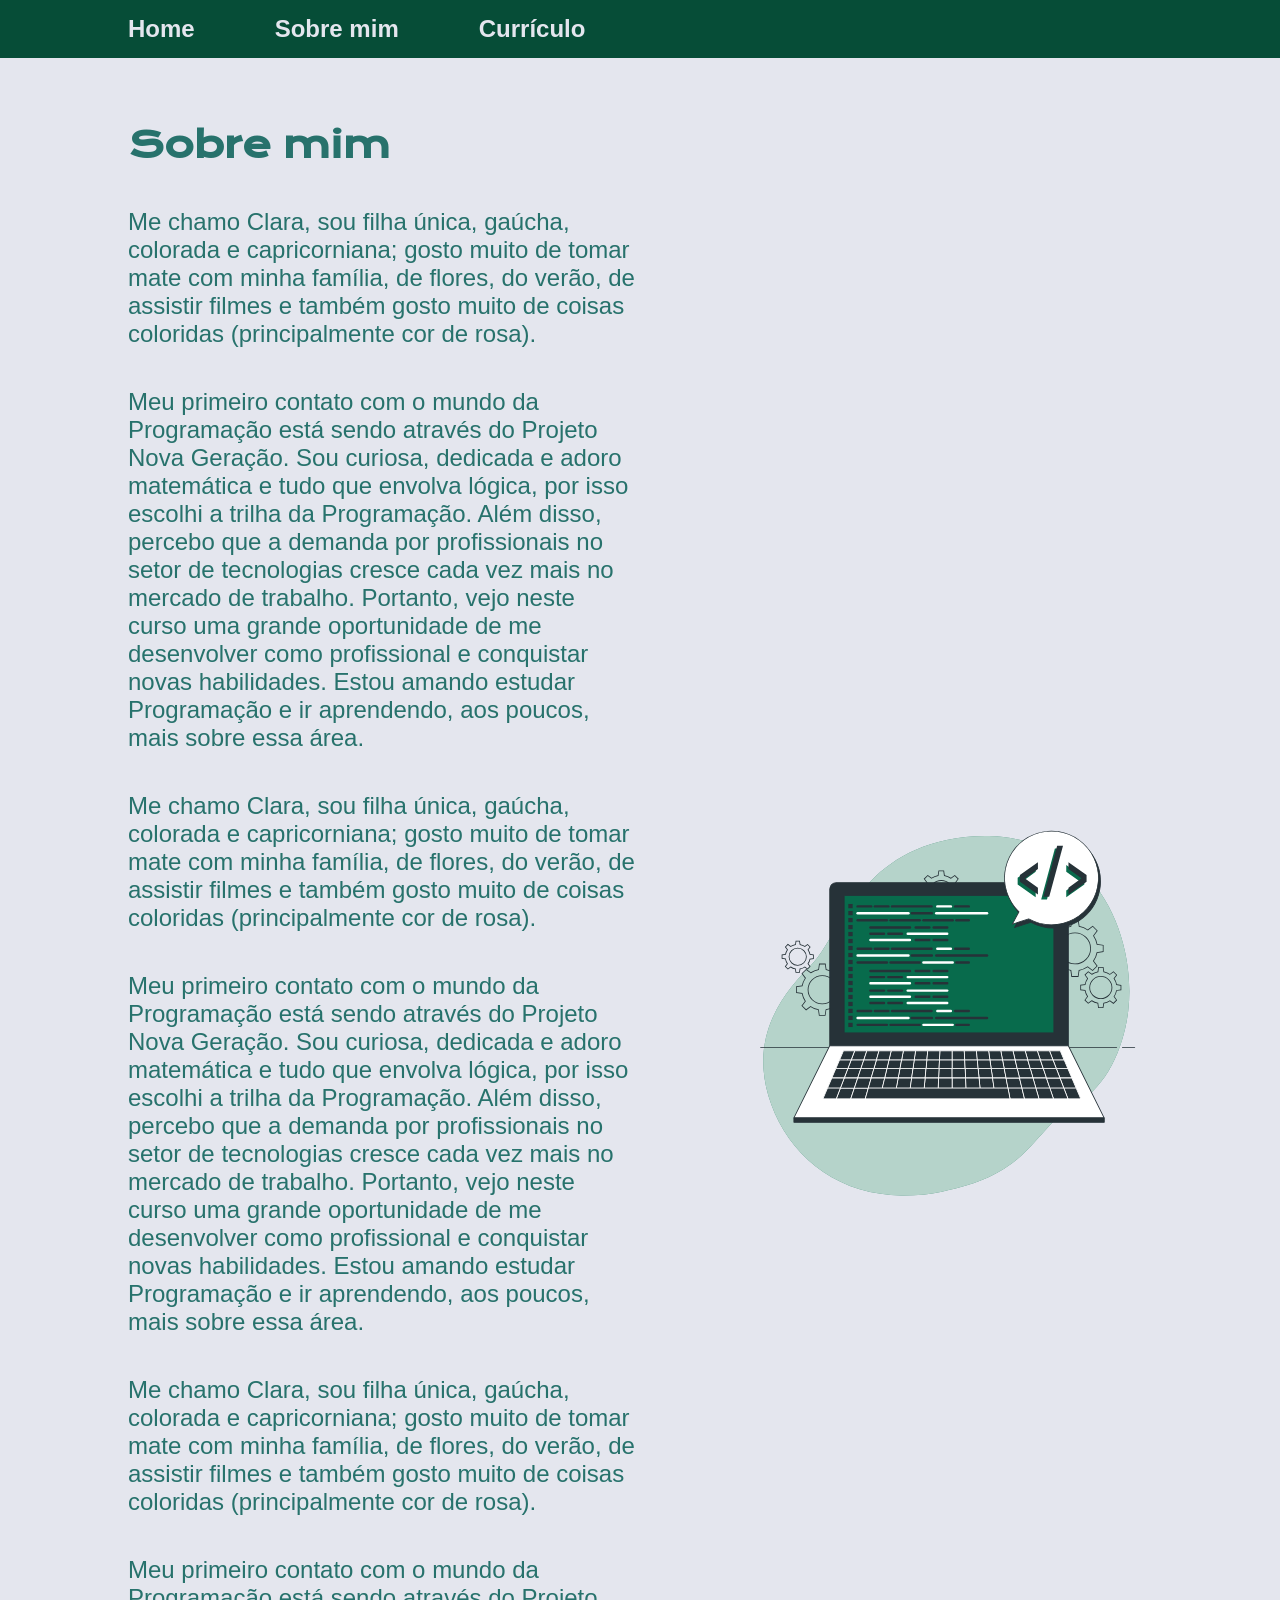
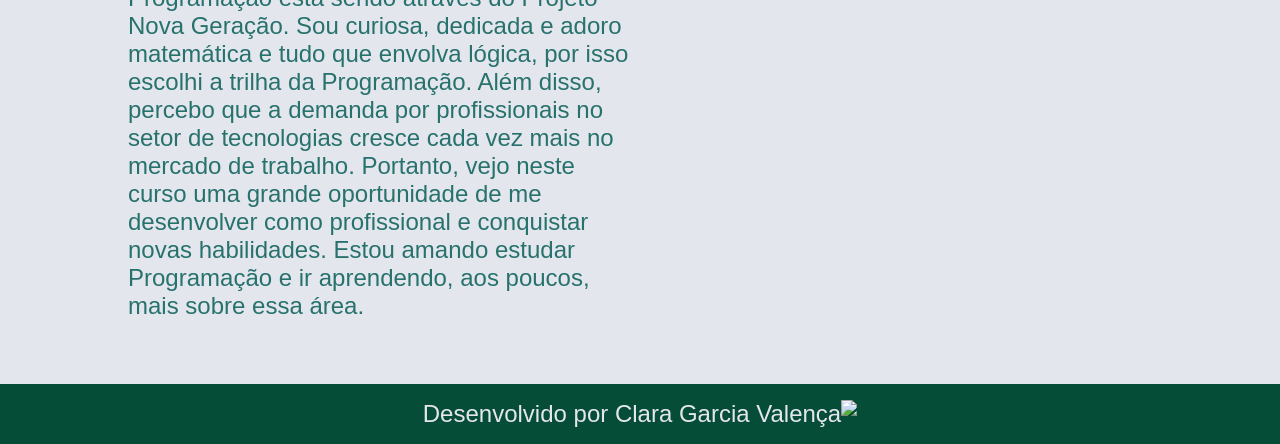
==== about.html @ d9e71e47 "fix: rolamento da página" ====
<!DOCTYPE html>
<html lang="pt-br">
<head>
    <meta charset="UTF-8">
    <meta http-equiv="X-UA-Compatible" content="IE=edge">
    <meta name="viewport" content="width=device-width, initial-scale=1.0">
    <title>Sobre mim</title>
    <link rel="stylesheet" href="./styles/style.css">
</head>
<body>
  <header class="cabecalho">
        <nav class="cabecalho__menu">
            <a class="cabecalho__menu__link" href="index.html">Home</a>
            <a class="cabecalho__menu__link" href="about.html">Sobre mim</a>
            <a class="cabecalho__menu__link" href="curriculo.html">Currículo</a>
        </nav>
  </header>

  <main class="apresentacao">
    <section class="apresentacao__conteudo">
        <h1 class="apresentacao__conteudo__titulo">Sobre mim</h1>
        <p class="apresentacao__conteudo__texto">Me chamo Clara, sou filha única, gaúcha, colorada e capricorniana; gosto muito de tomar mate com minha família, de flores, do verão, de assistir filmes e também gosto muito de coisas coloridas (principalmente cor de rosa).</p>
        <p class="apresentacao__conteudo__texto">Meu primeiro contato com o mundo da Programação está sendo através do Projeto Nova Geração. Sou curiosa, dedicada e adoro matemática e tudo que envolva lógica, por isso escolhi a trilha da Programação. Além disso, percebo que a demanda por profissionais no setor de tecnologias cresce cada vez mais no mercado de trabalho. Portanto, vejo neste curso uma grande oportunidade de me desenvolver como profissional e conquistar novas habilidades. Estou amando estudar Programação e ir aprendendo, aos poucos, mais sobre essa área.</p>
        <p class="apresentacao__conteudo__texto">Me chamo Clara, sou filha única, gaúcha, colorada e capricorniana; gosto muito de tomar mate com minha família, de flores, do verão, de assistir filmes e também gosto muito de coisas coloridas (principalmente cor de rosa).</p>
        <p class="apresentacao__conteudo__texto">Meu primeiro contato com o mundo da Programação está sendo através do Projeto Nova Geração. Sou curiosa, dedicada e adoro matemática e tudo que envolva lógica, por isso escolhi a trilha da Programação. Além disso, percebo que a demanda por profissionais no setor de tecnologias cresce cada vez mais no mercado de trabalho. Portanto, vejo neste curso uma grande oportunidade de me desenvolver como profissional e conquistar novas habilidades. Estou amando estudar Programação e ir aprendendo, aos poucos, mais sobre essa área.</p>
        <p class="apresentacao__conteudo__texto">Me chamo Clara, sou filha única, gaúcha, colorada e capricorniana; gosto muito de tomar mate com minha família, de flores, do verão, de assistir filmes e também gosto muito de coisas coloridas (principalmente cor de rosa).</p>
        <p class="apresentacao__conteudo__texto">Meu primeiro contato com o mundo da Programação está sendo através do Projeto Nova Geração. Sou curiosa, dedicada e adoro matemática e tudo que envolva lógica, por isso escolhi a trilha da Programação. Além disso, percebo que a demanda por profissionais no setor de tecnologias cresce cada vez mais no mercado de trabalho. Portanto, vejo neste curso uma grande oportunidade de me desenvolver como profissional e conquistar novas habilidades. Estou amando estudar Programação e ir aprendendo, aos poucos, mais sobre essa área.</p>
    </section>
    <img src="assets/computer.svg" alt="computer image" class="imagem">
  </main>

  <footer class="rodape">
    <p>Desenvolvido por Clara Garcia Valença</p>
    <img src="./assets/coração.png">
  </footer>   
</body>
</html>
---- styles/style.css ----
@import url('https://fonts.googleapis.com/css2?family= Krona+One & family= Montserrat:wght@400;600 & display=swap') ;

:root {
    --cor-primaria: #e4e6ee;
    --cor-secundaria: #27726c; 
    --cor-terciaria: #064d37;
    --cor-hover: #1969b4;

    --fonte-primaria: 'Krona One', sans-serif;
    --font-secundaria: 'Montserrat', sans-serif;
}

* {
    margin: 0;
    padding: 0;
}

html, body {
  max-width: 100%;
  overflow-x: hidden;
}

body {
    min-height: 100vh;
display: flex;
flex-direction: column;
    box-sizing: border-box;
    background-color: var(--cor-primaria); 
    color: var(--cor-secundaria);

}

.cabecalho {
    padding: 0% 10%;
    background-color: var(--cor-terciaria);
    height: 3.6rem;
    display: flex;
    align-items: center;
}

.cabecalho__menu {
    display: flex;
    gap: 80px;
}

.cabecalho__menu__link {
    font-family: var(--font-secundaria);
    font-size: 1.5rem;
    font-weight: 600;
    color: var(--cor-primaria);
    text-decoration: none;
}

.apresentacao {
     flex: 1;
    overflow-y: auto; 
    padding: 5% 10%;
    display: flex;
    align-items: center;
    justify-content: space-between;
    gap: 83px;
    
}

.apresentacao__conteudo {
    width: 50%;
    display: flex;
    flex-direction: column;
    gap: 40px;
}

.apresentacao__conteudo__titulo {
    font-size: 2.25rem;
    font-family: var(--fonte-primaria);
}

.titulo-destaque {
    color: var(--cor-terciaria);
}

.apresentacao__conteudo__texto {
    font-size: 1.5rem;
    font-family: var(--font-secundaria);
}

span:hover{
        color:var(--cor-terciaria);
    }

.apresentacao__links {
    display: flex;
    flex-direction: column;
    justify-content: space-between;
    align-items: center;
    gap: 32px;
}

.apresentacao__links__subtitulo {
    font-family: var(--fonte-primaria);
    font-weight: 400;
    font-size: 1.5rem;
}

.apresentacao__links__navegacao {
    display: flex;
    justify-content: center;
    align-items: center;
    gap: 16px;
    border: 3.5px solid var(--cor-terciaria);
    width: 60%;
    text-align: center;
    border-radius: 8px;
    font-size: 1.5rem;
    font-weight: 600;
    padding: 21.5px 0;
    text-decoration: none;
    color: var(--cor-secundaria);
    font-family: var(--font-secundaria);  
}

.apresentacao__links__navegacao:hover {
    background-color: var(--cor-hover);
    color: var(--cor-terciaria);
    padding: 3%;
}

.imagem {
    width: 40%;
    border-radius: 8px;
    min-width: 280px;
}


.apresentacao__conteudo__texto a {
    text-decoration: none;
    color: var(--cor-terciaria);
    padding: 10% 1% 6% 1%;
}


.imagem__curriculo {
    width: 50%;
    margin:2%;
    border-radius: 16px;
}

.certificado:hover {
    font-size: 1.625rem;
}

.rodape {
    padding: 1rem;
    color: var(--cor-primaria);
    background-color: var(--cor-terciaria);
    text-align: center;
    font-family: var(--font-secundaria);
    font-weight: 400;
    font-size: 1.5rem;
    display: flex;
    flex-direction: row;
    justify-content: center;

}
@media (max-width: 1200px) {
    .cabecalho {
        padding:8%;
    }
    
    .cabecalho__menu {
        justify-content:center;
    }
    
    .apresentacao {
        flex-direction: column-reverse;
        padding: 5%;
    }
    
    .apresentacao__conteudo {
        width: auto;
    }
    
    .imagem__curriculo {
        width: 80%;
    }

}
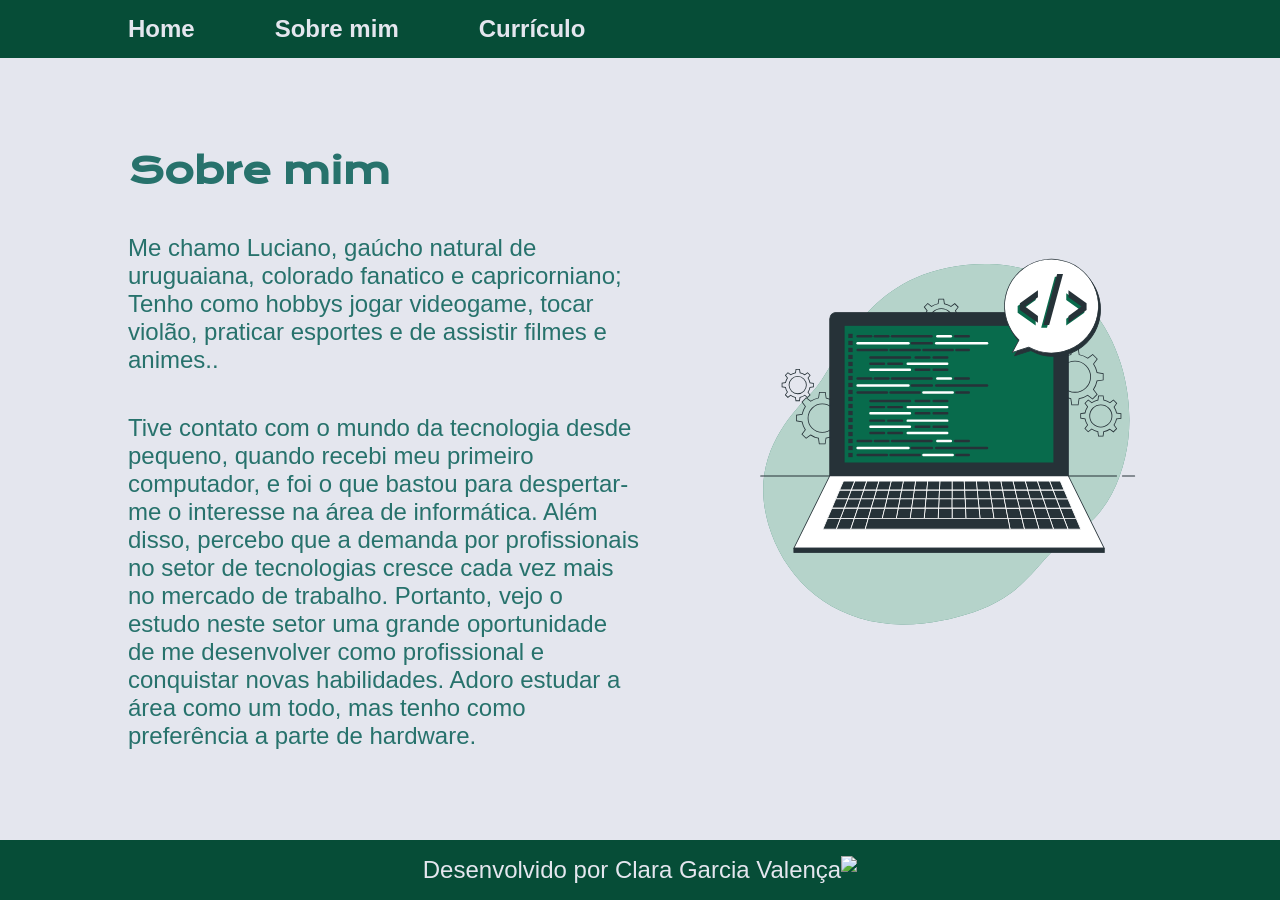
==== commit ca3f7ce6: "Mudança nos textos" ====
--- a/about.html
+++ b/about.html
@@ -19,12 +19,9 @@
   <main class="apresentacao">
     <section class="apresentacao__conteudo">
         <h1 class="apresentacao__conteudo__titulo">Sobre mim</h1>
-        <p class="apresentacao__conteudo__texto">Me chamo Clara, sou filha única, gaúcha, colorada e capricorniana; gosto muito de tomar mate com minha família, de flores, do verão, de assistir filmes e também gosto muito de coisas coloridas (principalmente cor de rosa).</p>
-        <p class="apresentacao__conteudo__texto">Meu primeiro contato com o mundo da Programação está sendo através do Projeto Nova Geração. Sou curiosa, dedicada e adoro matemática e tudo que envolva lógica, por isso escolhi a trilha da Programação. Além disso, percebo que a demanda por profissionais no setor de tecnologias cresce cada vez mais no mercado de trabalho. Portanto, vejo neste curso uma grande oportunidade de me desenvolver como profissional e conquistar novas habilidades. Estou amando estudar Programação e ir aprendendo, aos poucos, mais sobre essa área.</p>
-        <p class="apresentacao__conteudo__texto">Me chamo Clara, sou filha única, gaúcha, colorada e capricorniana; gosto muito de tomar mate com minha família, de flores, do verão, de assistir filmes e também gosto muito de coisas coloridas (principalmente cor de rosa).</p>
-        <p class="apresentacao__conteudo__texto">Meu primeiro contato com o mundo da Programação está sendo através do Projeto Nova Geração. Sou curiosa, dedicada e adoro matemática e tudo que envolva lógica, por isso escolhi a trilha da Programação. Além disso, percebo que a demanda por profissionais no setor de tecnologias cresce cada vez mais no mercado de trabalho. Portanto, vejo neste curso uma grande oportunidade de me desenvolver como profissional e conquistar novas habilidades. Estou amando estudar Programação e ir aprendendo, aos poucos, mais sobre essa área.</p>
-        <p class="apresentacao__conteudo__texto">Me chamo Clara, sou filha única, gaúcha, colorada e capricorniana; gosto muito de tomar mate com minha família, de flores, do verão, de assistir filmes e também gosto muito de coisas coloridas (principalmente cor de rosa).</p>
-        <p class="apresentacao__conteudo__texto">Meu primeiro contato com o mundo da Programação está sendo através do Projeto Nova Geração. Sou curiosa, dedicada e adoro matemática e tudo que envolva lógica, por isso escolhi a trilha da Programação. Além disso, percebo que a demanda por profissionais no setor de tecnologias cresce cada vez mais no mercado de trabalho. Portanto, vejo neste curso uma grande oportunidade de me desenvolver como profissional e conquistar novas habilidades. Estou amando estudar Programação e ir aprendendo, aos poucos, mais sobre essa área.</p>
+        <p class="apresentacao__conteudo__texto">Me chamo Luciano, gaúcho natural de uruguaiana, colorado fanatico e capricorniano; Tenho como hobbys jogar videogame, tocar violão, praticar esportes e de assistir filmes e animes..</p>
+        <p class="apresentacao__conteudo__texto">Tive contato com o mundo da tecnologia desde pequeno, quando recebi meu primeiro computador, e foi o que bastou para despertar-me o interesse na área de informática. Além disso, percebo que a demanda por profissionais no setor de tecnologias cresce cada vez mais no mercado de trabalho. Portanto, vejo o estudo neste setor uma grande oportunidade de me desenvolver como profissional e conquistar novas habilidades. Adoro estudar a área como um todo, mas tenho como preferência a parte de hardware.</p>     
+
     </section>
     <img src="assets/computer.svg" alt="computer image" class="imagem">
   </main>
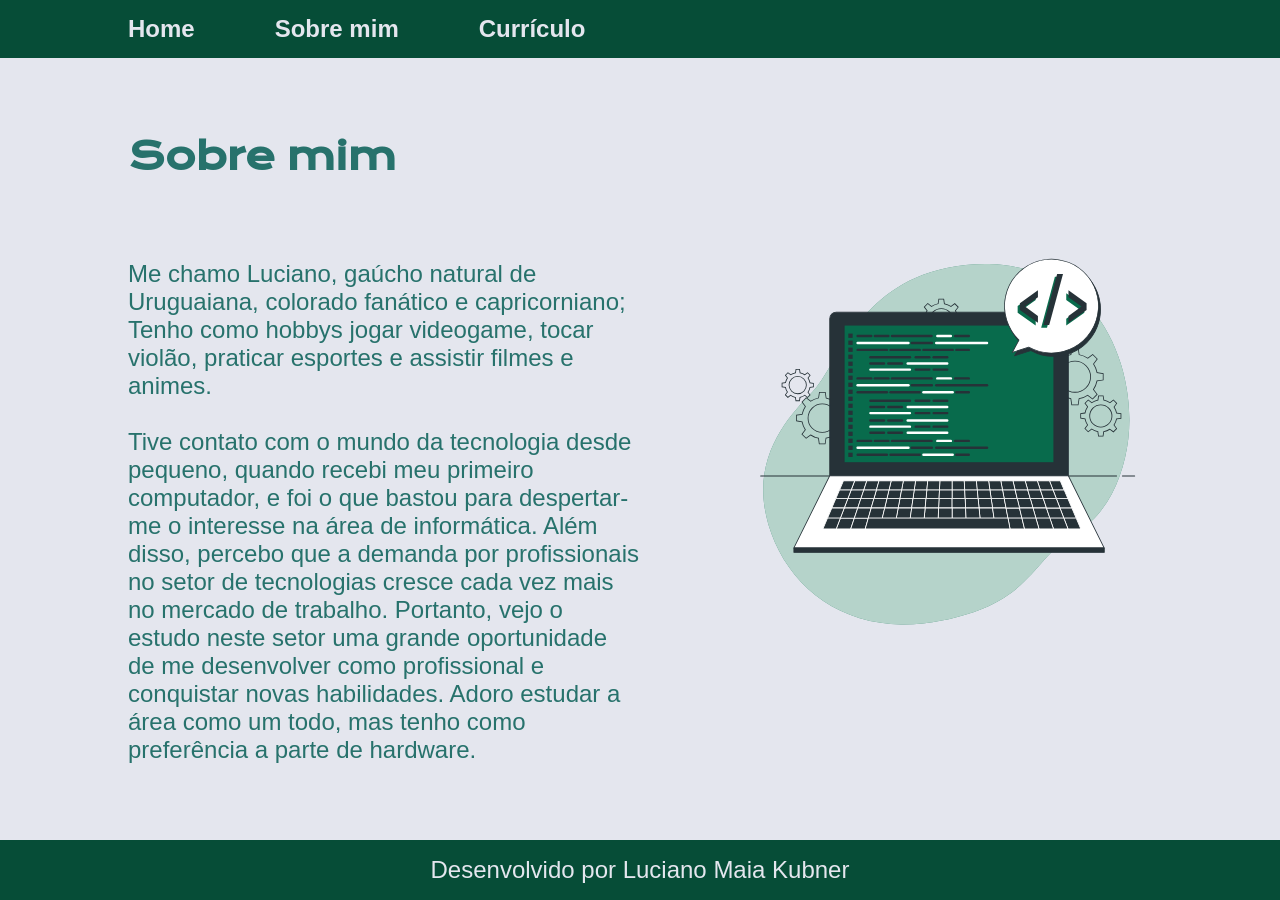
==== commit 32b2616e: "style: ajuste no espaçamento" ====
--- a/about.html
+++ b/about.html
@@ -17,18 +17,19 @@
   </header>
 
   <main class="apresentacao">
-    <section class="apresentacao__conteudo">
+    <section class="apresentacao__conteudo_about">
         <h1 class="apresentacao__conteudo__titulo">Sobre mim</h1>
-        <p class="apresentacao__conteudo__texto">Me chamo Luciano, gaúcho natural de uruguaiana, colorado fanatico e capricorniano; Tenho como hobbys jogar videogame, tocar violão, praticar esportes e de assistir filmes e animes..</p>
+        <div>
+        <p class="apresentacao__conteudo__texto">Me chamo Luciano, gaúcho natural de Uruguaiana, colorado fanático e capricorniano; Tenho como hobbys jogar videogame, tocar violão, praticar esportes e assistir filmes e animes.<br><br></p>
         <p class="apresentacao__conteudo__texto">Tive contato com o mundo da tecnologia desde pequeno, quando recebi meu primeiro computador, e foi o que bastou para despertar-me o interesse na área de informática. Além disso, percebo que a demanda por profissionais no setor de tecnologias cresce cada vez mais no mercado de trabalho. Portanto, vejo o estudo neste setor uma grande oportunidade de me desenvolver como profissional e conquistar novas habilidades. Adoro estudar a área como um todo, mas tenho como preferência a parte de hardware.</p>     
-
+        </div>
+        
     </section>
     <img src="assets/computer.svg" alt="computer image" class="imagem">
   </main>
 
   <footer class="rodape">
-    <p>Desenvolvido por Clara Garcia Valença</p>
-    <img src="./assets/coração.png">
+    <p>Desenvolvido por Luciano Maia Kubner</p>
   </footer>   
 </body>
 </html>
--- a/styles/style.css
+++ b/styles/style.css
@@ -4,7 +4,7 @@
     --cor-primaria: #e4e6ee;
     --cor-secundaria: #27726c; 
     --cor-terciaria: #064d37;
-    --cor-hover: #1969b4;
+    --cor-hover: #259289;
 
     --fonte-primaria: 'Krona One', sans-serif;
     --font-secundaria: 'Montserrat', sans-serif;
@@ -52,7 +52,7 @@
 }
 
 .apresentacao {
-     flex: 1;
+    flex: 1;
     overflow-y: auto; 
     padding: 5% 10%;
     display: flex;
@@ -69,8 +69,22 @@
     gap: 40px;
 }
 
+.apresentacao__conteudo_about {
+    width: 50%;
+    display: flex;
+    flex-direction: column;
+    gap: 80px;
+}
+
+/*.apresentacao__conteudo_curriculo{
+    width: 50%;
+    display: flex;
+    flex-direction: column;
+   align-items: space-around;
+    gap: 40px;
+}*/
 .apresentacao__conteudo__titulo {
-    font-size: 2.25rem;
+    font-size: 2.3rem;
     font-family: var(--fonte-primaria);
 }
 
@@ -85,7 +99,7 @@
 
 span:hover{
         color:var(--cor-terciaria);
-    }
+}
 
 .apresentacao__links {
     display: flex;
@@ -119,9 +133,10 @@
 }
 
 .apresentacao__links__navegacao:hover {
-    background-color: var(--cor-hover);
+    background-color: var(--cor-secundaria, 1);
     color: var(--cor-terciaria);
     padding: 3%;
+  
 }
 
 .imagem {
@@ -133,7 +148,7 @@
 
 .apresentacao__conteudo__texto a {
     text-decoration: none;
-    color: var(--cor-terciaria);
+    color: var(--cor-hover);
     padding: 10% 1% 6% 1%;
 }
 
@@ -145,7 +160,7 @@
 }
 
 .certificado:hover {
-    font-size: 1.625rem;
+    font-size: 1rem;
 }
 
 .rodape {
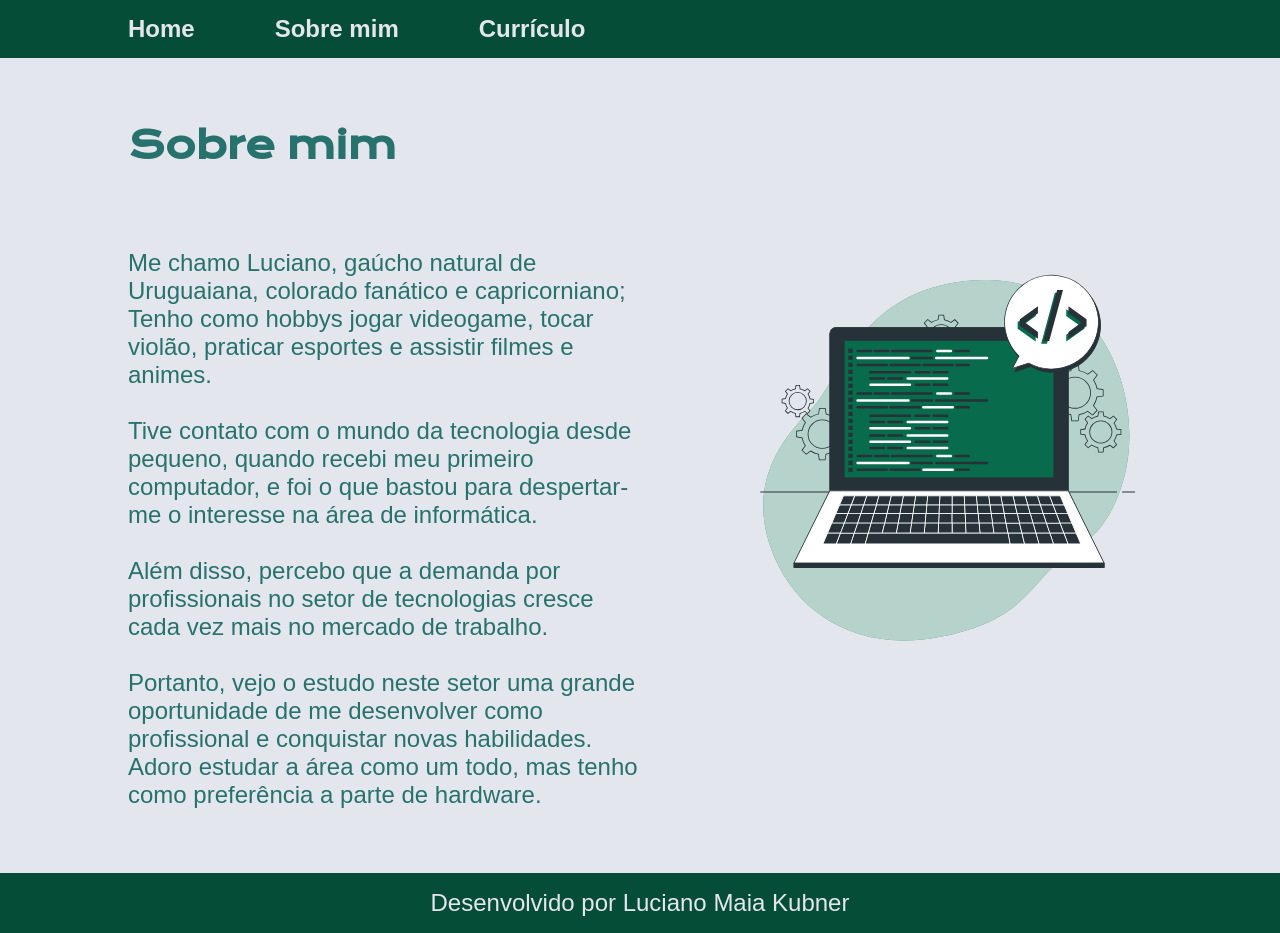
==== commit 8b9beb15: "Ajustes na imagem SVG e personalização de texto" ====
--- a/about.html
+++ b/about.html
@@ -21,7 +21,7 @@
         <h1 class="apresentacao__conteudo__titulo">Sobre mim</h1>
         <div>
         <p class="apresentacao__conteudo__texto">Me chamo Luciano, gaúcho natural de Uruguaiana, colorado fanático e capricorniano; Tenho como hobbys jogar videogame, tocar violão, praticar esportes e assistir filmes e animes.<br><br></p>
-        <p class="apresentacao__conteudo__texto">Tive contato com o mundo da tecnologia desde pequeno, quando recebi meu primeiro computador, e foi o que bastou para despertar-me o interesse na área de informática. Além disso, percebo que a demanda por profissionais no setor de tecnologias cresce cada vez mais no mercado de trabalho. Portanto, vejo o estudo neste setor uma grande oportunidade de me desenvolver como profissional e conquistar novas habilidades. Adoro estudar a área como um todo, mas tenho como preferência a parte de hardware.</p>     
+        <p class="apresentacao__conteudo__texto">Tive contato com o mundo da tecnologia desde pequeno, quando recebi meu primeiro computador, e foi o que bastou para despertar-me o interesse na área de informática. <br> <br> Além disso, percebo que a demanda por profissionais no setor de tecnologias cresce cada vez mais no mercado de trabalho. <br> <br> Portanto, vejo o estudo neste setor uma grande oportunidade de me desenvolver como profissional e conquistar novas habilidades. Adoro estudar a área como um todo, mas tenho como preferência a parte de hardware.</p>     
         </div>
         
     </section>
--- a/styles/style.css
+++ b/styles/style.css
@@ -144,6 +144,14 @@
     border-radius: 8px;
     min-width: 280px;
 }
+.svg_curriculo {
+
+    width: 40%;
+    border-radius: 8px;
+    min-width: 280px;
+      margin-top: 80px;
+        align-self: flex-start; /* cola no topo */
+}
 
 
 .apresentacao__conteudo__texto a {
@@ -176,6 +184,33 @@
     justify-content: center;
 
 }
+ .cards {
+    display: flex;
+    gap: 20px;
+    flex-wrap: wrap;
+    flex: 1;
+
+}
+ .card {
+  box-shadow: 0 4px 8px 0 rgba(0,0,0,0.2);
+  transition: 0.3s;
+  width: 45%;
+
+}
+.links{
+ color: #1f6f78;
+ font-family: 'Times New Roman', Times, serif;
+}
+
+.card:hover {
+  box-shadow: 0 8px 16px 0 rgba(0,0,0,0.2);
+  
+}
+
+.container {
+  padding: 2px 16px;
+  
+}
 @media (max-width: 1200px) {
     .cabecalho {
         padding:8%;
@@ -197,7 +232,8 @@
     .imagem__curriculo {
         width: 80%;
     }
-
-}
-
-
+  
+
+}
+
+
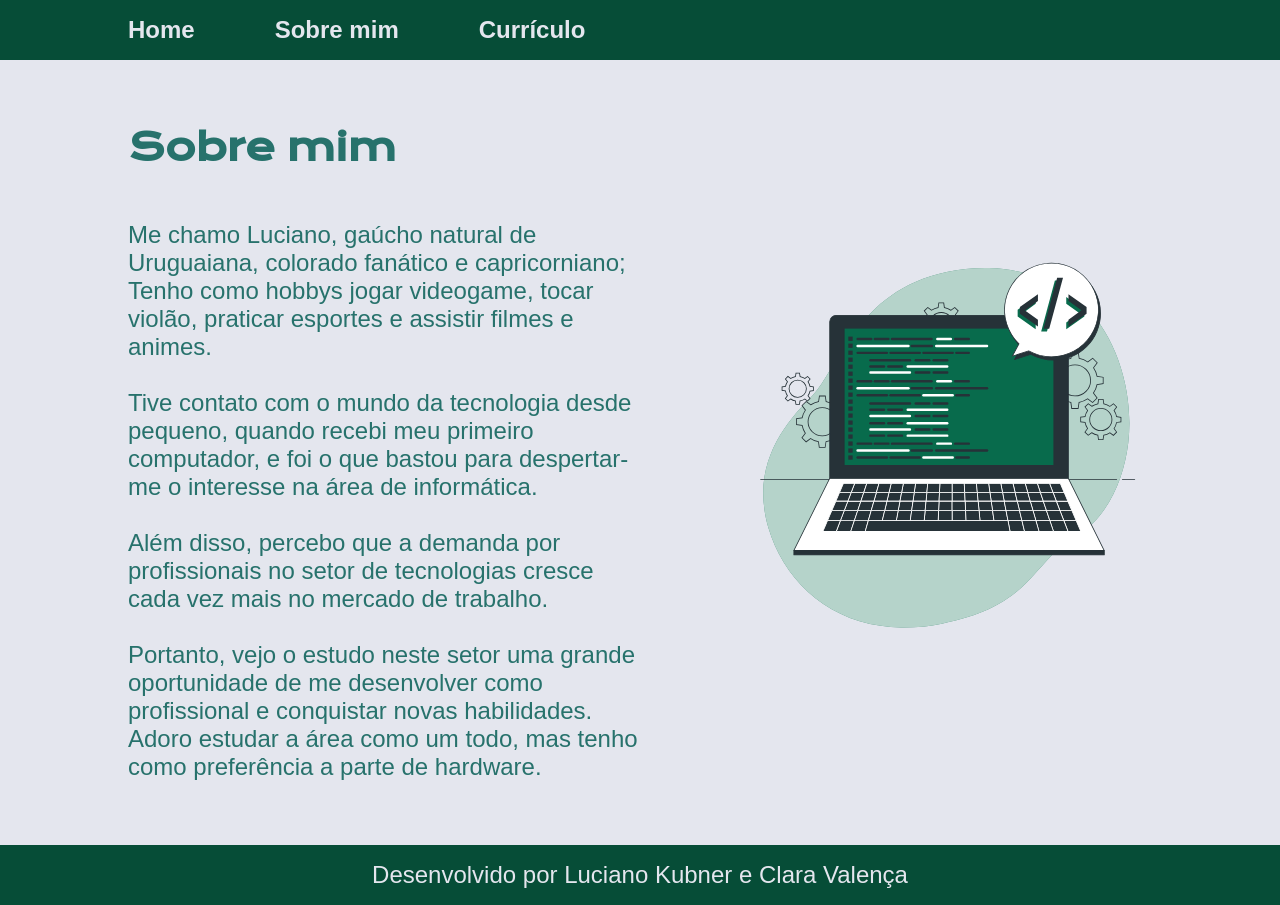
==== commit d8a5b651: "retirando códidos inutilizados" ====
--- a/about.html
+++ b/about.html
@@ -29,7 +29,7 @@
   </main>
 
   <footer class="rodape">
-    <p>Desenvolvido por Luciano Maia Kubner</p>
+    <p>Desenvolvido por Luciano Kubner e Clara Valença</p>
   </footer>   
 </body>
 </html>
--- a/styles/style.css
+++ b/styles/style.css
@@ -1,8 +1,8 @@
-@import url('https://fonts.googleapis.com/css2?family= Krona+One & family= Montserrat:wght@400;600 & display=swap') ;
+@import url('https://fonts.googleapis.com/css2?family= Krona+One & family= Montserrat:wght@400;600 & display=swap');
 
 :root {
     --cor-primaria: #e4e6ee;
-    --cor-secundaria: #27726c; 
+    --cor-secundaria: #27726c;
     --cor-terciaria: #064d37;
     --cor-hover: #259289;
 
@@ -16,22 +16,22 @@
 }
 
 html, body {
-  max-width: 100%;
-  overflow-x: hidden;
+    max-width: 100%;
+    overflow-x: hidden;
 }
 
 body {
     min-height: 100vh;
-display: flex;
-flex-direction: column;
+    display: flex;
+    flex-direction: column;
     box-sizing: border-box;
-    background-color: var(--cor-primaria); 
+    background-color: var(--cor-primaria);
     color: var(--cor-secundaria);
 
 }
 
 .cabecalho {
-    padding: 0% 10%;
+    padding: 0.1% 10%;
     background-color: var(--cor-terciaria);
     height: 3.6rem;
     display: flex;
@@ -53,13 +53,13 @@
 
 .apresentacao {
     flex: 1;
-    overflow-y: auto; 
+    overflow-y: auto;
     padding: 5% 10%;
     display: flex;
     align-items: center;
     justify-content: space-between;
     gap: 83px;
-    
+
 }
 
 .apresentacao__conteudo {
@@ -73,16 +73,9 @@
     width: 50%;
     display: flex;
     flex-direction: column;
-    gap: 80px;
+    gap: 50px;
 }
 
-/*.apresentacao__conteudo_curriculo{
-    width: 50%;
-    display: flex;
-    flex-direction: column;
-   align-items: space-around;
-    gap: 40px;
-}*/
 .apresentacao__conteudo__titulo {
     font-size: 2.3rem;
     font-family: var(--fonte-primaria);
@@ -95,10 +88,6 @@
 .apresentacao__conteudo__texto {
     font-size: 1.5rem;
     font-family: var(--font-secundaria);
-}
-
-span:hover{
-        color:var(--cor-terciaria);
 }
 
 .apresentacao__links {
@@ -129,46 +118,25 @@
     padding: 21.5px 0;
     text-decoration: none;
     color: var(--cor-secundaria);
-    font-family: var(--font-secundaria);  
+    font-family: var(--font-secundaria);
 }
 
 .apresentacao__links__navegacao:hover {
     background-color: var(--cor-secundaria, 1);
     color: var(--cor-terciaria);
     padding: 3%;
-  
+
 }
 
 .imagem {
     width: 40%;
-    border-radius: 8px;
-    min-width: 280px;
+    min-width: 17.5rem;
 }
-.svg_curriculo {
-
-    width: 40%;
-    border-radius: 8px;
-    min-width: 280px;
-      margin-top: 80px;
-        align-self: flex-start; /* cola no topo */
-}
-
 
 .apresentacao__conteudo__texto a {
     text-decoration: none;
     color: var(--cor-hover);
     padding: 10% 1% 6% 1%;
-}
-
-
-.imagem__curriculo {
-    width: 50%;
-    margin:2%;
-    border-radius: 16px;
-}
-
-.certificado:hover {
-    font-size: 1rem;
 }
 
 .rodape {
@@ -184,56 +152,23 @@
     justify-content: center;
 
 }
- .cards {
-    display: flex;
-    gap: 20px;
-    flex-wrap: wrap;
-    flex: 1;
 
-}
- .card {
-  box-shadow: 0 4px 8px 0 rgba(0,0,0,0.2);
-  transition: 0.3s;
-  width: 45%;
-
-}
-.links{
- color: #1f6f78;
- font-family: 'Times New Roman', Times, serif;
-}
-
-.card:hover {
-  box-shadow: 0 8px 16px 0 rgba(0,0,0,0.2);
-  
-}
-
-.container {
-  padding: 2px 16px;
-  
-}
 @media (max-width: 1200px) {
     .cabecalho {
-        padding:8%;
+        padding: 8%;
     }
-    
+
     .cabecalho__menu {
-        justify-content:center;
+        justify-content: center;
     }
-    
+
     .apresentacao {
         flex-direction: column-reverse;
         padding: 5%;
     }
-    
+
     .apresentacao__conteudo {
         width: auto;
     }
-    
-    .imagem__curriculo {
-        width: 80%;
-    }
-  
 
-}
-
-
+}
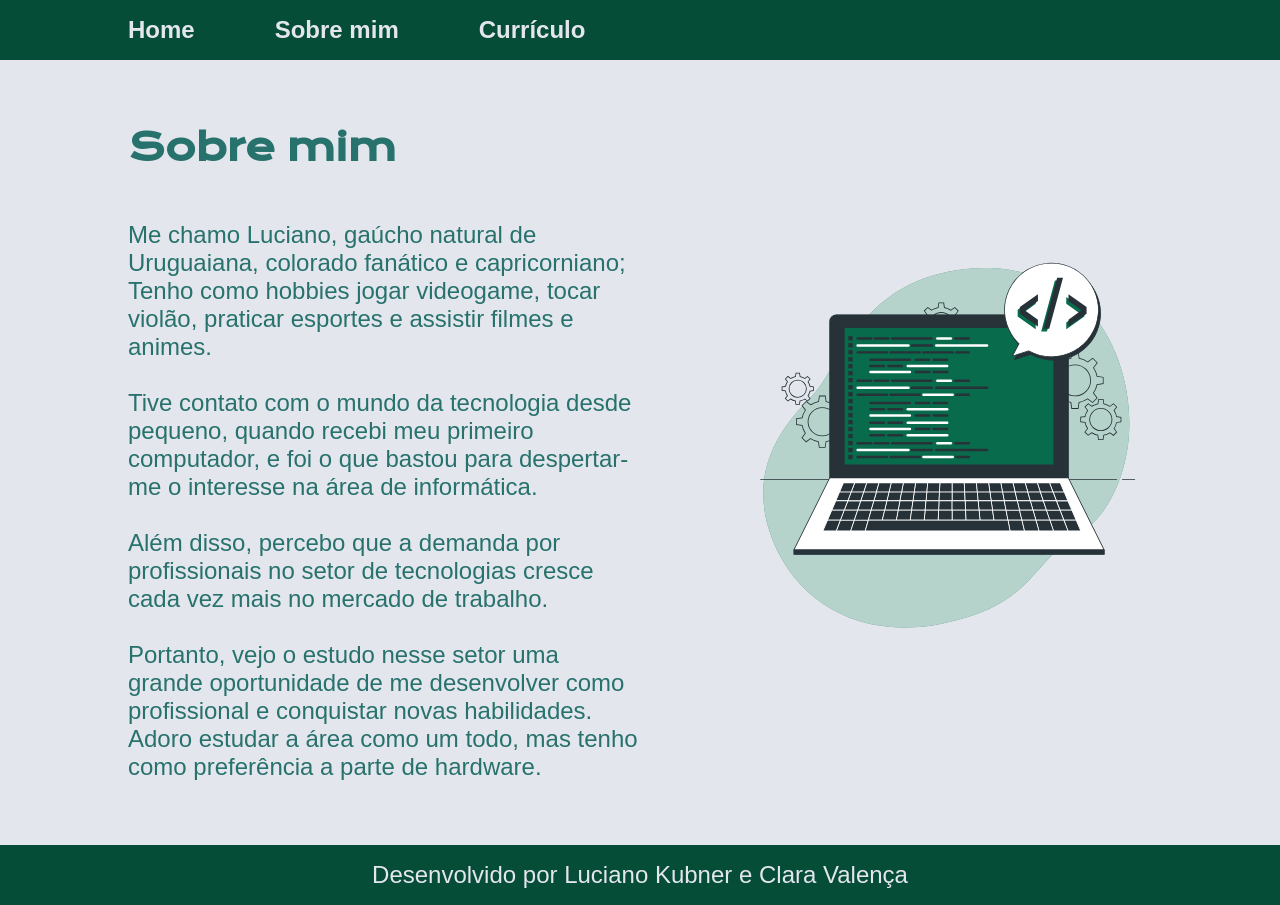
==== commit 7a8ba5a1: "Refinamento do código" ====
--- a/about.html
+++ b/about.html
@@ -20,8 +20,8 @@
     <section class="apresentacao__conteudo_about">
         <h1 class="apresentacao__conteudo__titulo">Sobre mim</h1>
         <div>
-        <p class="apresentacao__conteudo__texto">Me chamo Luciano, gaúcho natural de Uruguaiana, colorado fanático e capricorniano; Tenho como hobbys jogar videogame, tocar violão, praticar esportes e assistir filmes e animes.<br><br></p>
-        <p class="apresentacao__conteudo__texto">Tive contato com o mundo da tecnologia desde pequeno, quando recebi meu primeiro computador, e foi o que bastou para despertar-me o interesse na área de informática. <br> <br> Além disso, percebo que a demanda por profissionais no setor de tecnologias cresce cada vez mais no mercado de trabalho. <br> <br> Portanto, vejo o estudo neste setor uma grande oportunidade de me desenvolver como profissional e conquistar novas habilidades. Adoro estudar a área como um todo, mas tenho como preferência a parte de hardware.</p>     
+        <p class="apresentacao__conteudo__texto">Me chamo Luciano, gaúcho natural de Uruguaiana, colorado fanático e capricorniano; Tenho como hobbies jogar videogame, tocar violão, praticar esportes e assistir filmes e animes.<br><br></p>
+        <p class="apresentacao__conteudo__texto">Tive contato com o mundo da tecnologia desde pequeno, quando recebi meu primeiro computador, e foi o que bastou para despertar-me o interesse na área de informática. <br> <br> Além disso, percebo que a demanda por profissionais no setor de tecnologias cresce cada vez mais no mercado de trabalho. <br> <br> Portanto, vejo o estudo nesse setor uma grande oportunidade de me desenvolver como profissional e conquistar novas habilidades. Adoro estudar a área como um todo, mas tenho como preferência a parte de hardware.</p>     
         </div>
         
     </section>
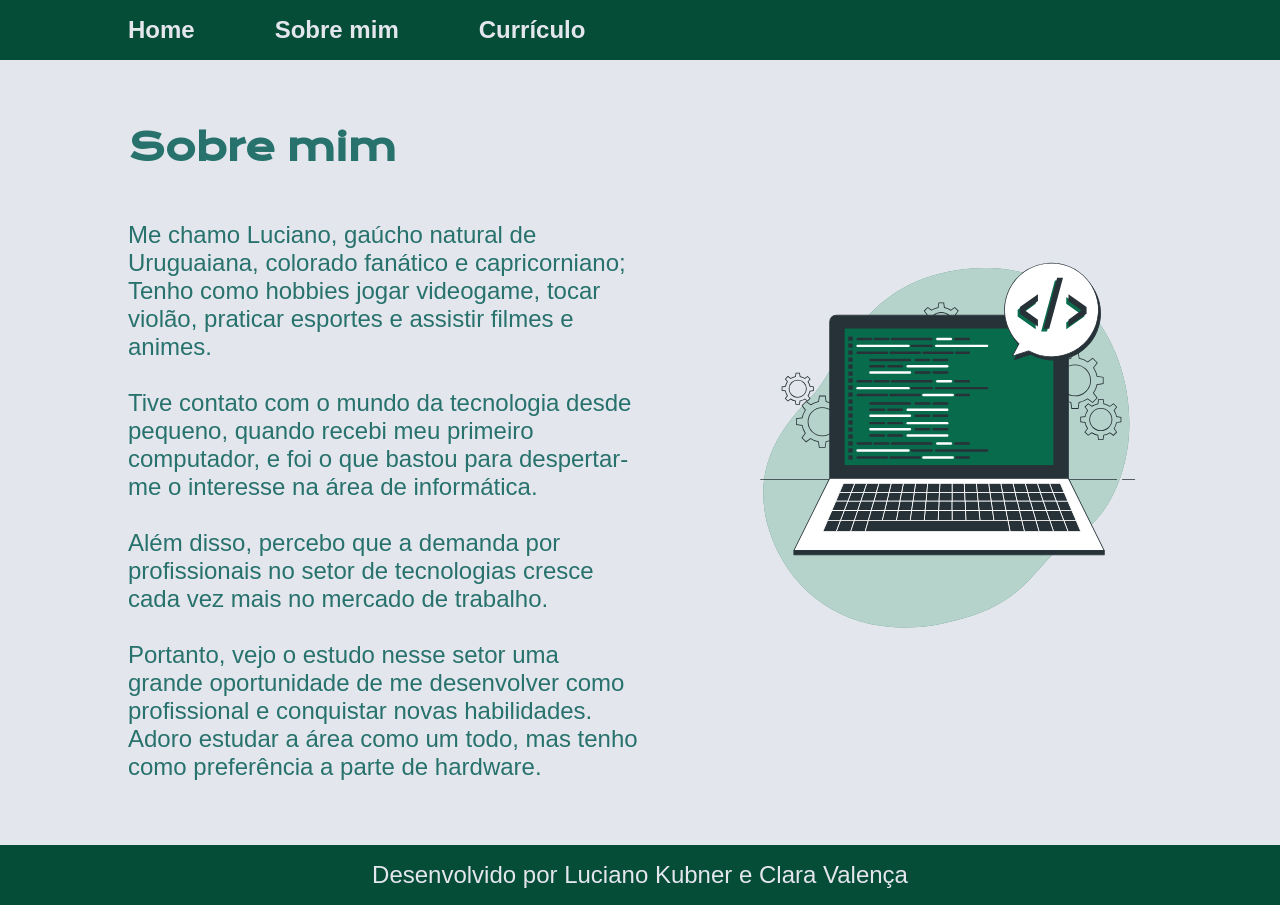
==== commit 8fc20987: "retira metadado desnecessário" ====
--- a/about.html
+++ b/about.html
@@ -2,7 +2,6 @@
 <html lang="pt-br">
 <head>
     <meta charset="UTF-8">
-    <meta http-equiv="X-UA-Compatible" content="IE=edge">
     <meta name="viewport" content="width=device-width, initial-scale=1.0">
     <title>Sobre mim</title>
     <link rel="stylesheet" href="./styles/style.css">
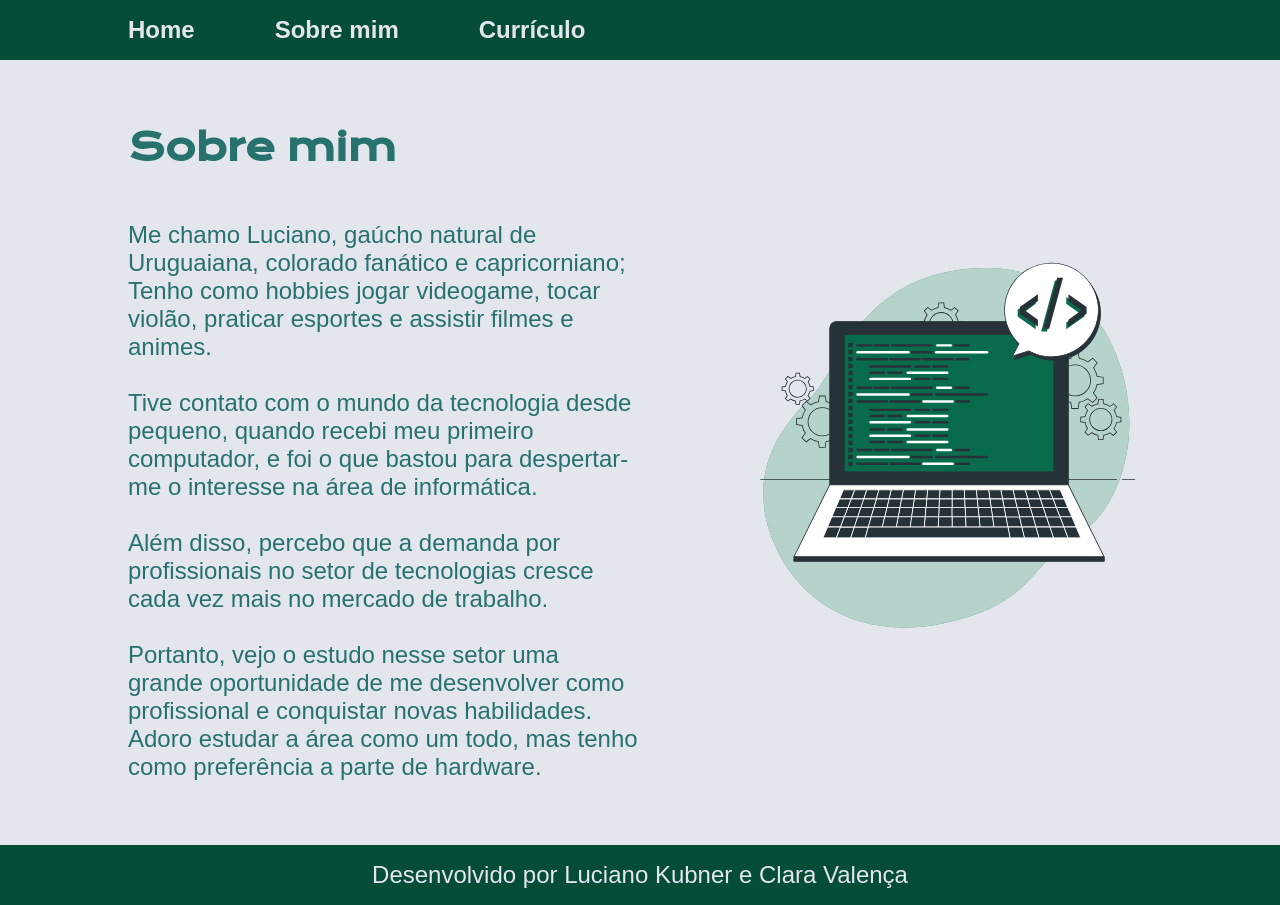
==== commit 04c74433: "feat: adicionado âncora no rodapé" ====
--- a/about.html
+++ b/about.html
@@ -28,7 +28,7 @@
   </main>
 
   <footer class="rodape">
-    <p>Desenvolvido por Luciano Kubner e Clara Valença</p>
+    <p>Desenvolvido por <a href="https://github.com/kubnerr" target="_blank">Luciano Kubner</a> e <a href="https://github.com/Clara0223Valenca" target="_blank">Clara Valença</a></p>
   </footer>   
 </body>
 </html>
--- a/styles/style.css
+++ b/styles/style.css
@@ -1,174 +1,228 @@
-@import url('https://fonts.googleapis.com/css2?family= Krona+One & family= Montserrat:wght@400;600 & display=swap');
+@import url("https://fonts.googleapis.com/css2?family= Krona+One & family= Montserrat:wght@400;600 & display=swap");
 
 :root {
-    --cor-primaria: #e4e6ee;
-    --cor-secundaria: #27726c;
-    --cor-terciaria: #064d37;
-    --cor-hover: #259289;
-
-    --fonte-primaria: 'Krona One', sans-serif;
-    --font-secundaria: 'Montserrat', sans-serif;
+  --cor-primaria: #e4e6ee;
+  --cor-secundaria: #27726c;
+  --cor-terciaria: #064d37;
+  --cor-hover: #259289;
+
+  --fonte-primaria: "Krona One", sans-serif;
+  --font-secundaria: "Montserrat", sans-serif;
 }
 
 * {
-    margin: 0;
-    padding: 0;
-}
-
-html, body {
-    max-width: 100%;
-    overflow-x: hidden;
-}
-
+  margin: 0;
+  padding: 0;
+}
+
+html,
 body {
-    min-height: 100vh;
-    display: flex;
-    flex-direction: column;
-    box-sizing: border-box;
-    background-color: var(--cor-primaria);
-    color: var(--cor-secundaria);
-
+  max-width: 100%;
+  overflow-x: hidden;
+}
+
+body {
+  min-height: 100vh;
+  display: flex;
+  flex-direction: column;
+  box-sizing: border-box;
+  background-color: var(--cor-primaria);
+  color: var(--cor-secundaria);
 }
 
 .cabecalho {
-    padding: 0.1% 10%;
-    background-color: var(--cor-terciaria);
-    height: 3.6rem;
-    display: flex;
+  padding: 0.1% 10%;
+  background-color: var(--cor-terciaria);
+  height: 3.6rem;
+  display: flex;
+  align-items: center;
+}
+
+.cabecalho__menu {
+  display: flex;
+  gap: 80px;
+}
+
+.cabecalho__menu__link {
+  font-family: var(--font-secundaria);
+  font-size: 1.5rem;
+  font-weight: 600;
+  color: var(--cor-primaria);
+  text-decoration: none;
+}
+
+.apresentacao {
+  flex: 1;
+  overflow-y: auto;
+  padding: 5% 10%;
+  display: flex;
+  align-items: center;
+  justify-content: space-between;
+  gap: 83px;
+}
+
+.apresentacao__conteudo {
+  width: 50%;
+  display: flex;
+  flex-direction: column;
+  gap: 40px;
+}
+
+.apresentacao__conteudo_about {
+  width: 50%;
+  display: flex;
+  flex-direction: column;
+  gap: 50px;
+}
+
+.apresentacao__conteudo__titulo {
+  font-size: 2.3rem;
+  font-family: var(--fonte-primaria);
+}
+
+.titulo-destaque {
+  color: var(--cor-terciaria);
+}
+
+.apresentacao__conteudo__texto {
+  font-size: 1.5rem;
+  font-family: var(--font-secundaria);
+}
+
+.apresentacao__links {
+  display: flex;
+  flex-direction: column;
+  justify-content: space-between;
+  align-items: center;
+  gap: 32px;
+}
+
+.apresentacao__links__subtitulo {
+  font-family: var(--fonte-primaria);
+  font-weight: 400;
+  font-size: 1.5rem;
+}
+
+.apresentacao__links__navegacao {
+  display: flex;
+  justify-content: center;
+  align-items: center;
+  gap: 16px;
+  border: 3.5px solid var(--cor-terciaria);
+  width: 60%;
+  text-align: center;
+  border-radius: 8px;
+  font-size: 1.5rem;
+  font-weight: 600;
+  padding: 21.5px 0;
+  text-decoration: none;
+  color: var(--cor-secundaria);
+  font-family: var(--font-secundaria);
+}
+
+.apresentacao__links__navegacao:hover {
+  background-color: var(--cor-secundaria, 1);
+  color: var(--cor-terciaria);
+  padding: 3%;
+}
+
+.imagem {
+  width: 40%;
+  min-width: 17.5rem;
+}
+
+.apresentacao__conteudo__texto a {
+  text-decoration: none;
+  color: var(--cor-hover);
+  padding: 10% 1% 6% 1%;
+}
+
+.rodape {
+  padding: 1rem;
+  color: var(--cor-primaria);
+  background-color: var(--cor-terciaria);
+  text-align: center;
+  font-family: var(--font-secundaria);
+  font-weight: 400;
+  font-size: 1.5rem;
+  display: flex;
+  flex-direction: row;
+  justify-content: center;
+  text-decoration: none;
+}
+
+.rodape a {
+  text-decoration: none;
+  color: var(--cor-primaria);
+  
+}
+
+@media (max-width: 900px) {
+  .cabecalho {
+    padding: 1rem 5%;
+  }
+
+  .cabecalho__menu {
+    justify-content: space-around;
+    gap: 2.5rem;
+    width: 100%;
+  }
+
+  .apresentacao {
+    flex-direction: column-reverse;
+    padding: 6% 5%;
+    gap: 2rem;
     align-items: center;
-}
-
-.cabecalho__menu {
-    display: flex;
-    gap: 80px;
-}
-
-.cabecalho__menu__link {
-    font-family: var(--font-secundaria);
-    font-size: 1.5rem;
-    font-weight: 600;
-    color: var(--cor-primaria);
-    text-decoration: none;
-}
-
-.apresentacao {
-    flex: 1;
-    overflow-y: auto;
-    padding: 5% 10%;
-    display: flex;
+    text-align: center;
+    overflow-y: visible;
+  }
+
+  .apresentacao__conteudo,
+  .apresentacao__conteudo_about {
+    width: 100%;
     align-items: center;
-    justify-content: space-between;
-    gap: 83px;
-
-}
-
-.apresentacao__conteudo {
-    width: 50%;
-    display: flex;
-    flex-direction: column;
-    gap: 40px;
-}
-
-.apresentacao__conteudo_about {
-    width: 50%;
-    display: flex;
-    flex-direction: column;
-    gap: 50px;
-}
-
-.apresentacao__conteudo__titulo {
-    font-size: 2.3rem;
-    font-family: var(--fonte-primaria);
-}
-
-.titulo-destaque {
-    color: var(--cor-terciaria);
-}
-
-.apresentacao__conteudo__texto {
-    font-size: 1.5rem;
-    font-family: var(--font-secundaria);
-}
-
-.apresentacao__links {
-    display: flex;
-    flex-direction: column;
-    justify-content: space-between;
+  }
+
+  .apresentacao__links {
     align-items: center;
-    gap: 32px;
-}
-
-.apresentacao__links__subtitulo {
-    font-family: var(--fonte-primaria);
-    font-weight: 400;
-    font-size: 1.5rem;
-}
-
-.apresentacao__links__navegacao {
-    display: flex;
+    width: 100%;
+  }
+
+  .apresentacao__links__navegacao {
+    width: 85%;
+    max-width: 320px;
     justify-content: center;
-    align-items: center;
-    gap: 16px;
-    border: 3.5px solid var(--cor-terciaria);
-    width: 60%;
-    text-align: center;
-    border-radius: 8px;
-    font-size: 1.5rem;
-    font-weight: 600;
-    padding: 21.5px 0;
-    text-decoration: none;
-    color: var(--cor-secundaria);
-    font-family: var(--font-secundaria);
-}
-
-.apresentacao__links__navegacao:hover {
-    background-color: var(--cor-secundaria, 1);
-    color: var(--cor-terciaria);
-    padding: 3%;
-
-}
-
-.imagem {
-    width: 40%;
-    min-width: 17.5rem;
-}
-
-.apresentacao__conteudo__texto a {
-    text-decoration: none;
-    color: var(--cor-hover);
-    padding: 10% 1% 6% 1%;
-}
-
-.rodape {
-    padding: 1rem;
-    color: var(--cor-primaria);
-    background-color: var(--cor-terciaria);
-    text-align: center;
-    font-family: var(--font-secundaria);
-    font-weight: 400;
-    font-size: 1.5rem;
-    display: flex;
-    flex-direction: row;
+  }
+
+  .imagem {
+    flex: none;
+    max-width: 80%;
+    width: 80%;
+  }
+}
+
+@media (max-width: 480px) {
+  .cabecalho__menu {
+    gap: 1.2rem;
+    justify-content: space-around;
+    width: 100%;
+  }
+
+  .cabecalho__menu__link {
+    font-size: 1.15rem;
+  }
+
+  .apresentacao {
+    padding: 8% 4%;
+  }
+
+  .apresentacao__links__navegacao {
+    width: 85%;
     justify-content: center;
-
-}
-
-@media (max-width: 1200px) {
-    .cabecalho {
-        padding: 8%;
-    }
-
-    .cabecalho__menu {
-        justify-content: center;
-    }
-
-    .apresentacao {
-        flex-direction: column-reverse;
-        padding: 5%;
-    }
-
-    .apresentacao__conteudo {
-        width: auto;
-    }
-
-}+  }
+
+  .imagem {
+    max-width: 95%;
+    width: 95%;
+  }
+}
